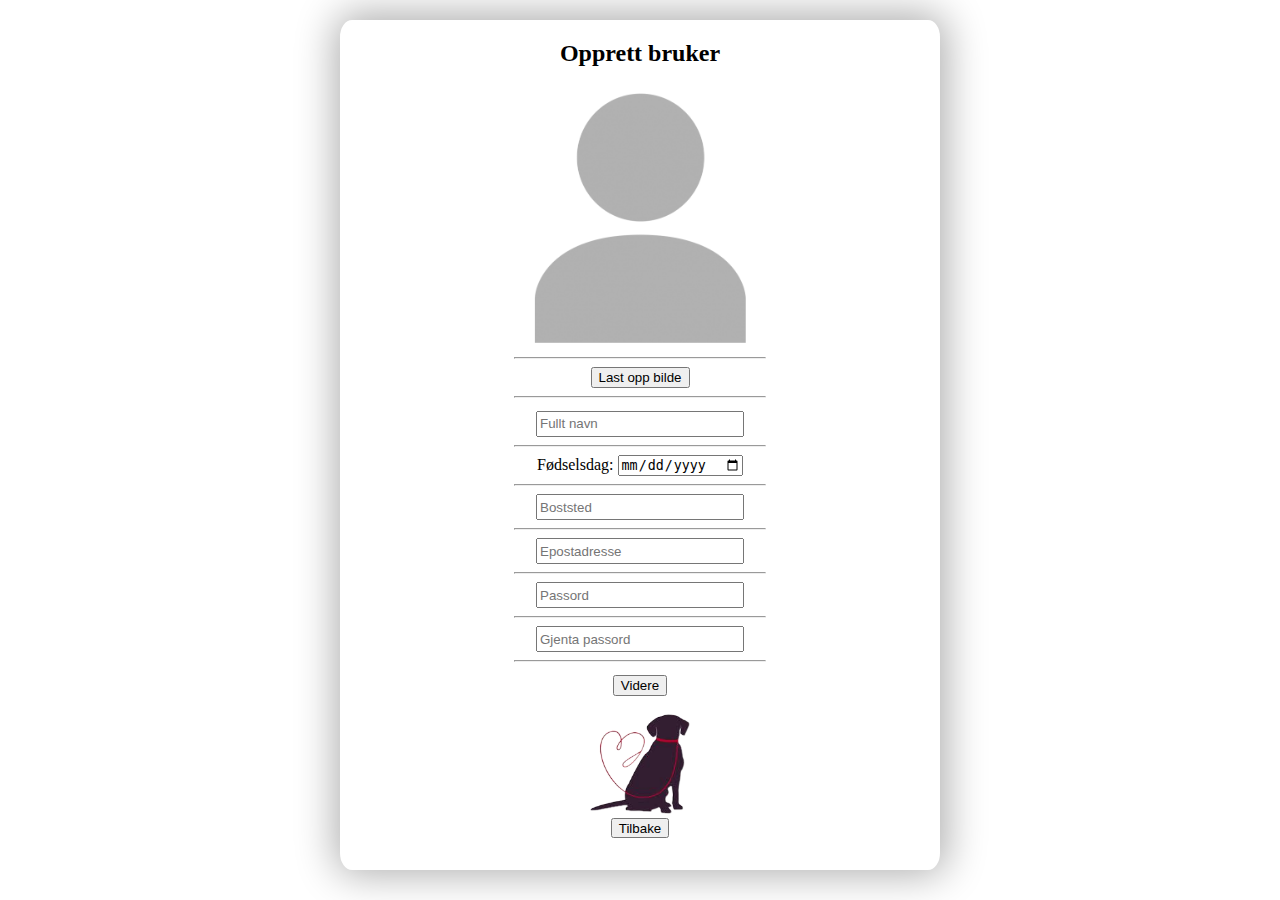
==== html/create-user.html @ fe5c1a81 "html created" ====
<!DOCTYPE html>
<html lang="en">
<head>
    <meta charset="UTF-8">
    <meta name="viewport" content="width=device-width, initial-scale=1.0">
    <title>Playdate Opprett bruker</title>
    <link rel="stylesheet" href="../css/create-user.css">
</head>
<body id="body">
    <div id="app">
        <div id="backbox">
            <div class="Topline"><h2>Opprett bruker</h2> </div>
                <img id="profilepic" src="../img/userprofile/profilepic.png" alt="Profilbilde placeholder">
                <hr>
                <button>Last opp bilde</button>
                <hr>
            <div id="userData">
                
                    <input type="text" placeholder="Fullt navn">
                     <hr>
                
                    <div>Fødselsdag: <input type="date"></div>
                     <hr>
                
                    <input type="text" placeholder="Boststed">
                    <hr>
            
                    <input type="text" placeholder="Epostadresse">
                    <hr>
            
                    <input type="password" placeholder="Passord">
                    <hr>
            
                    <input type="password" placeholder="Gjenta passord">
                    <hr>
            </div>
                <button><a href="create-pet.html">Videre</button> <br>
                <img id="logo" src="../img/Playdate.png" alt="Playdate Logo"> <br>
                <button id="backbutton"><a href="login.html">Tilbake</a></button>
        </div>
    </div>
</body>
</html>
---- css/create-user.css ----
#body {
    display: flex;
    justify-content: center;
}
#backbox {
    margin-top: 2%;
    border-radius: 2%;
    height: 850px;
    width: 600px;
    display: flex;
    flex-direction: column;
    align-items: center;
    box-shadow: 1px -1px 40px 5px rgba(0,0,0,0.33);
    -webkit-box-shadow: 1px -1px 40px 5px rgba(0,0,0,0.33);
    -moz-box-shadow: 1px -1px 40px 5px rgba(0,0,0,0.33);
}
#profilepic {
    height: 250px;
    margin: 1%;
}
#userData {
    display: flex;
    flex-direction: column;
    align-items: center;
    margin: 5px;
}


input[type="text"], input [type="date"], input[type="password"]{
    height: 20px;
    width: 200px;
    
}
#logo {
    height: 100px;
    width: 100px;
}
hr {
    width: 250px;
    color: black;
}
.Topline {
    display: flex;
    flex-direction: row;
}
#backbutton {
    height: 20px;
    
}
a {
    color: inherit;
    text-decoration: none;
    cursor: pointer;
}
button {
    cursor: pointer;
}
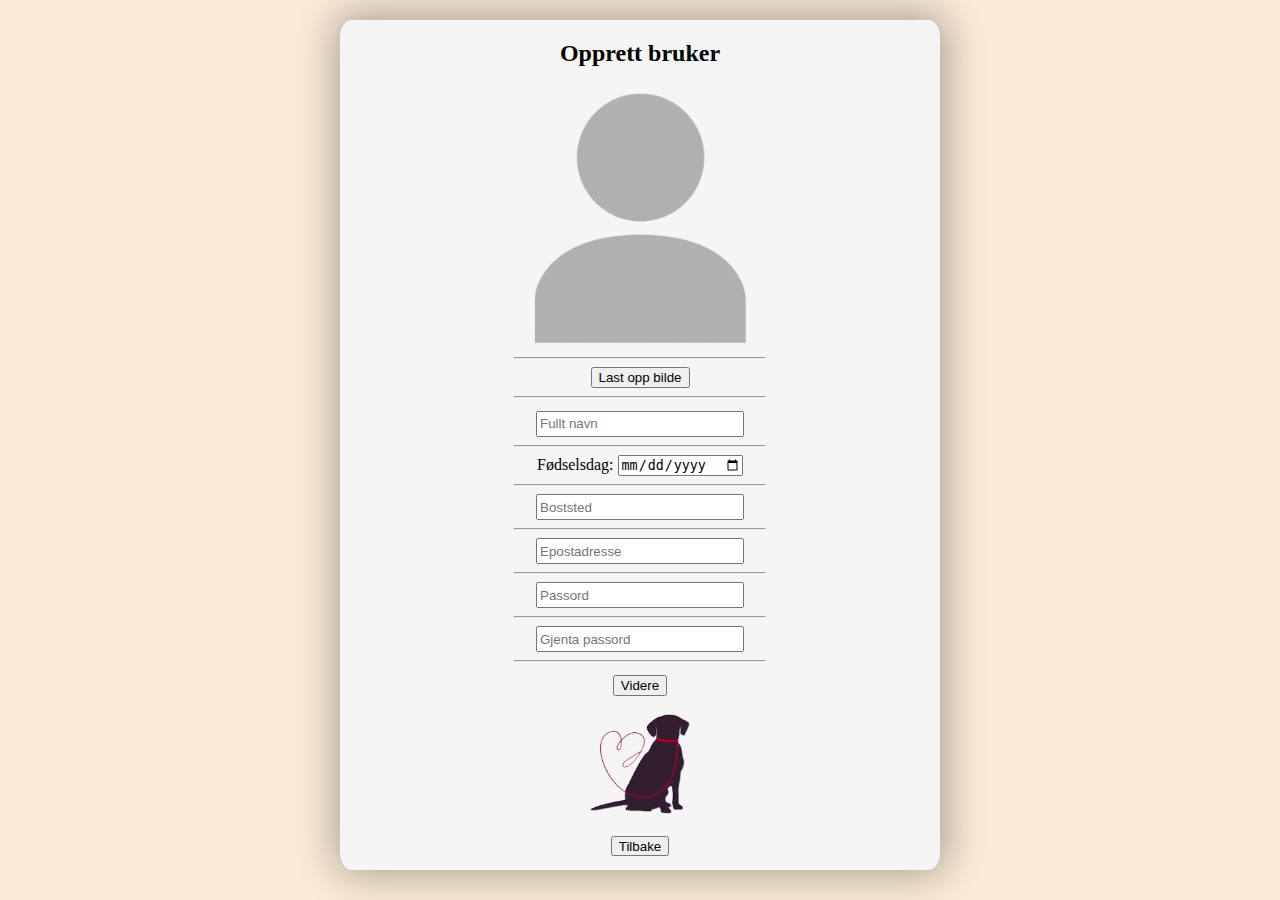
==== commit 5d6cef5d: "Mainpage added" ====
--- a/html/create-user.html
+++ b/html/create-user.html
@@ -34,8 +34,8 @@
                     <input type="password" placeholder="Gjenta passord">
                     <hr>
             </div>
-                <button><a href="create-pet.html">Videre</button> <br>
-                <img id="logo" src="../img/Playdate.png" alt="Playdate Logo"> <br>
+                <button><a href="create-pet.html">Videre </a></button> <br>
+                <div><img id="logo" src="../img/Playdate.png" alt="Playdate Logo"> </div><br>
                 <button id="backbutton"><a href="login.html">Tilbake</a></button>
         </div>
     </div>
--- a/css/create-user.css
+++ b/css/create-user.css
@@ -1,6 +1,7 @@
 #body {
     display: flex;
     justify-content: center;
+    background-color: antiquewhite;
 }
 #backbox {
     margin-top: 2%;
@@ -13,6 +14,7 @@
     box-shadow: 1px -1px 40px 5px rgba(0,0,0,0.33);
     -webkit-box-shadow: 1px -1px 40px 5px rgba(0,0,0,0.33);
     -moz-box-shadow: 1px -1px 40px 5px rgba(0,0,0,0.33);
+    background-color: whitesmoke;
 }
 #profilepic {
     height: 250px;
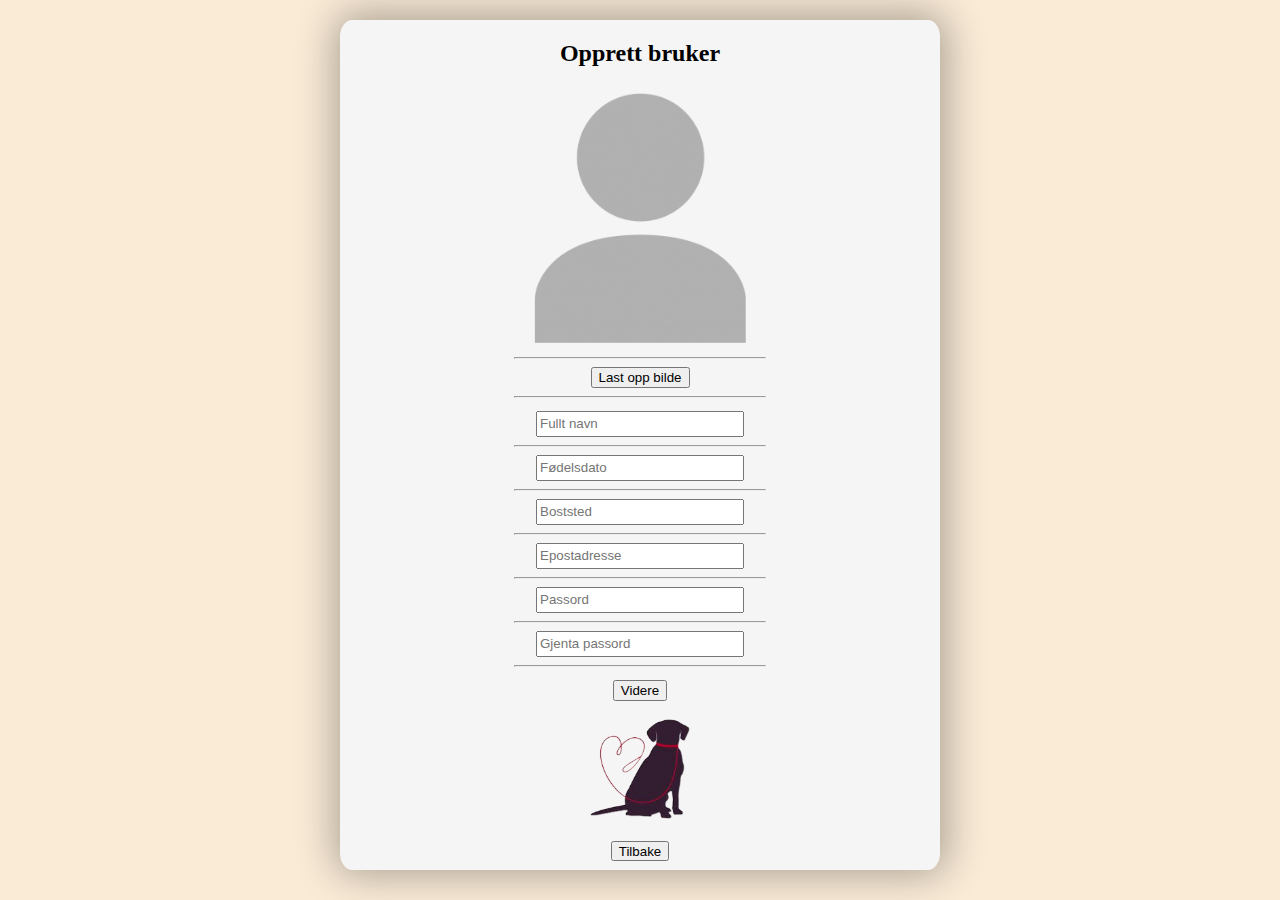
==== commit 4e272242: "Added edit user page" ====
--- a/html/create-user.html
+++ b/html/create-user.html
@@ -19,7 +19,7 @@
                     <input type="text" placeholder="Fullt navn">
                      <hr>
                 
-                    <div>Fødselsdag: <input type="date"></div>
+                    <div><input type="text" placeholder="Fødelsdato"></div>
                      <hr>
                 
                     <input type="text" placeholder="Boststed">
